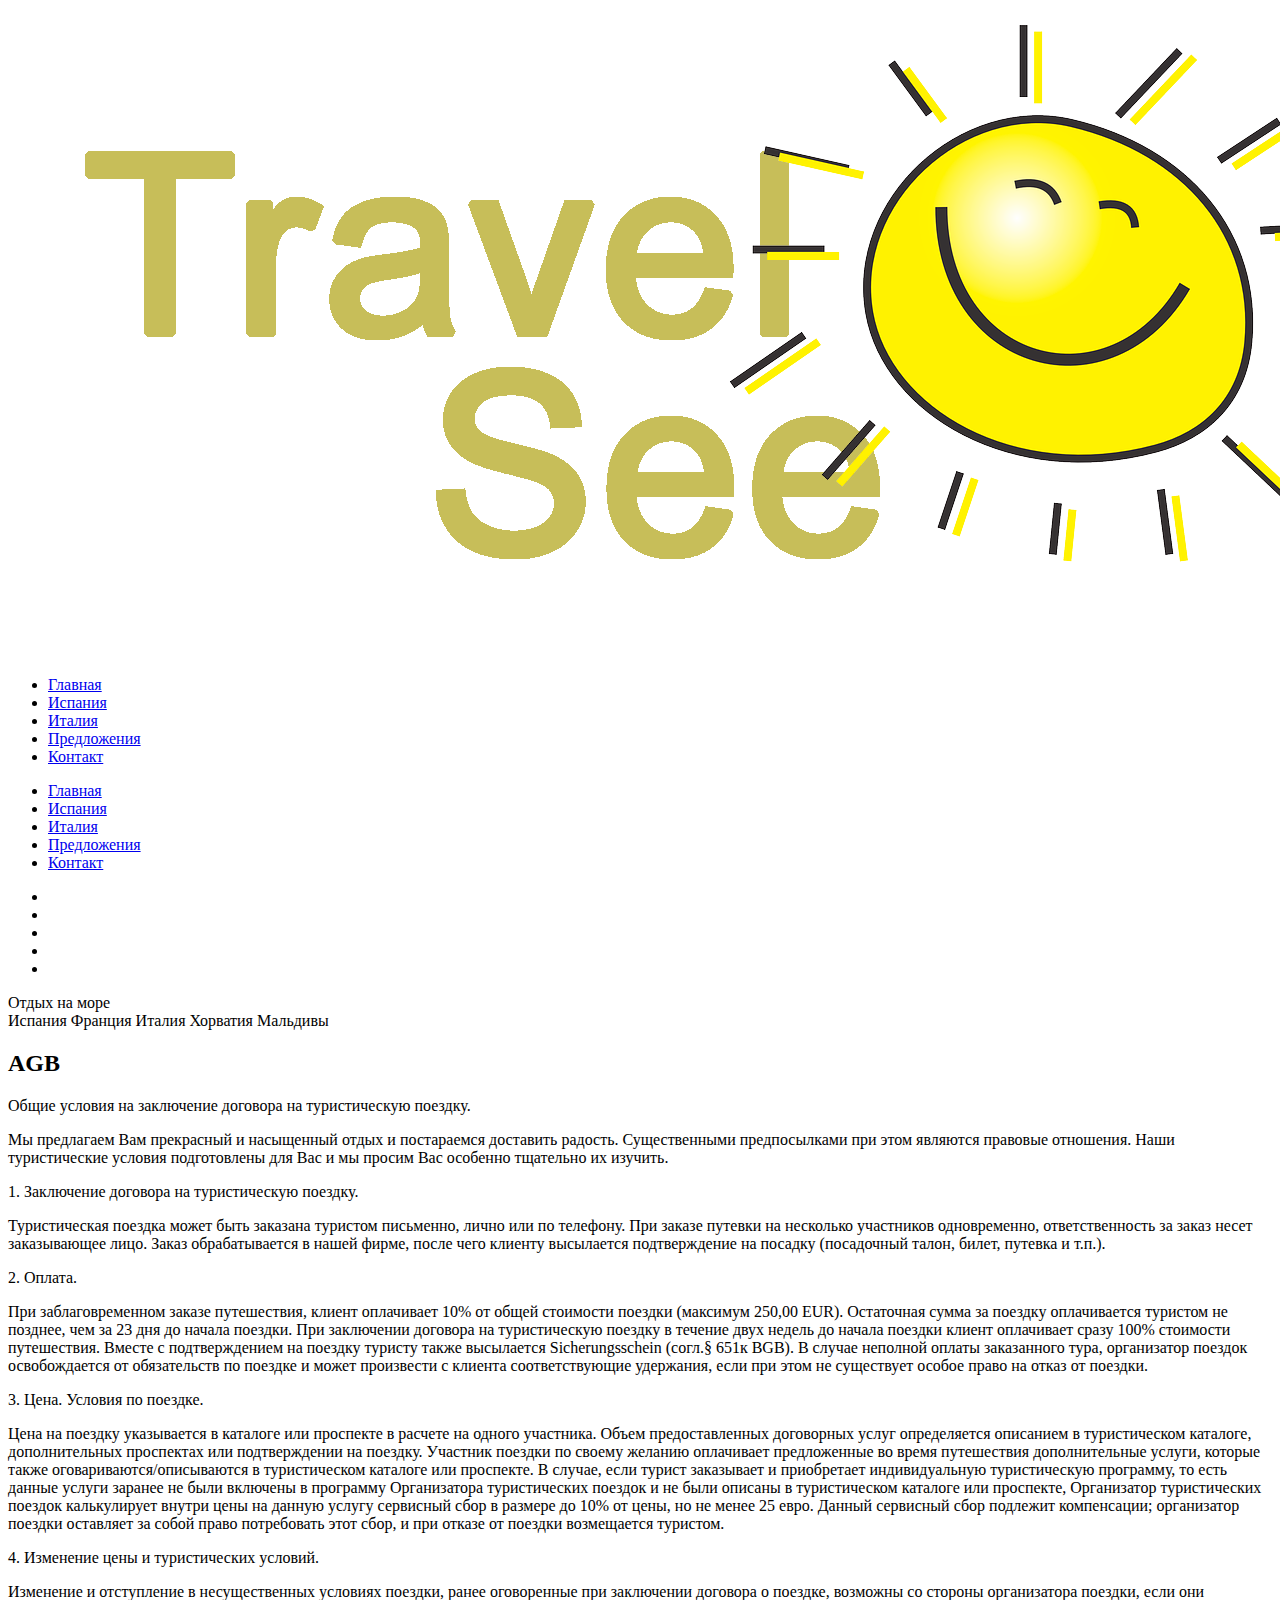
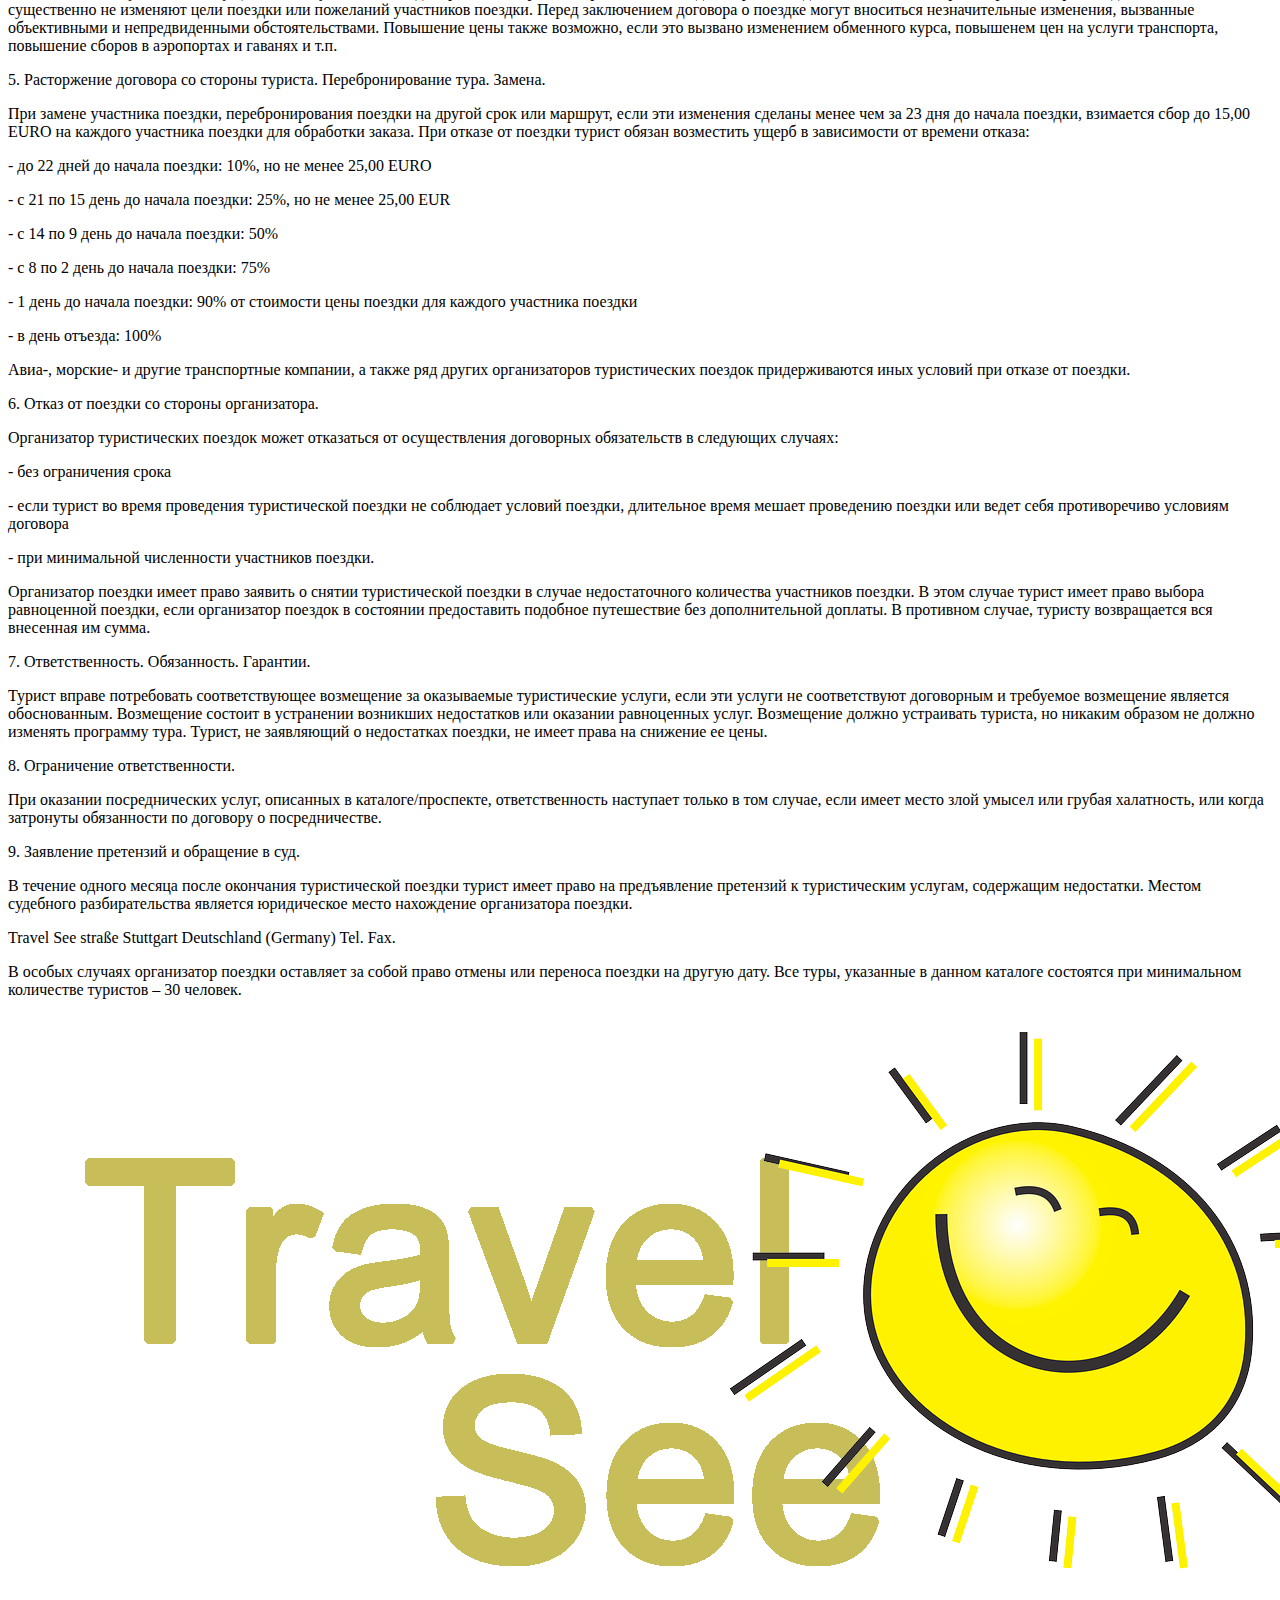
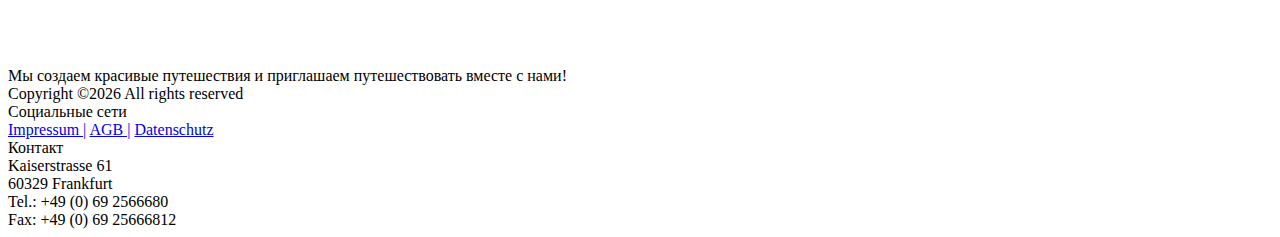
==== agb.html @ 0c782b55 "Add files via upload" ====
<!DOCTYPE html>
<html lang="ru">
<head>
<title>Travel See - Impressum</title>
<meta charset="utf-8">
<meta http-equiv="X-UA-Compatible" content="IE=edge">
<meta name="description" content="Русскоязычный туроператор Германии, услуги во Франкфурте, сборные туры по Европе">
<meta name="keywords" content="туроператор Германии, круизы, Travel See, экскурсионные туры, отдых на море, санатории, курорты, туры по Европе">
<meta name="viewport" content="width=device-width, initial-scale=1">
<link rel="icon" href="images/favicon.ico" type="image/x-icon">
<link rel="stylesheet" type="text/css" href="styles/bootstrap4/bootstrap.min.css">
<link href="plugins/font-awesome-4.7.0/css/font-awesome.min.css" rel="stylesheet" type="text/css">
<link rel="stylesheet" type="text/css" href="plugins/OwlCarousel2-2.2.1/owl.carousel.css">
<link rel="stylesheet" type="text/css" href="plugins/OwlCarousel2-2.2.1/owl.theme.default.css">
<link rel="stylesheet" type="text/css" href="plugins/OwlCarousel2-2.2.1/animate.css">
<link href="plugins/magnific-popup/magnific-popup.css" rel="stylesheet" type="text/css">
<link rel="stylesheet" type="text/css" href="styles/main_styles.css">
<link rel="stylesheet" type="text/css" href="styles/responsive.css">
<link rel="stylesheet" type="text/css" href="plugins/daterangepicker/daterangepicker.css">
</head>
<body>

<div class="super_container">
	
	<!-- Header -->
	<header class="header">
		<div class="container">
			<div class="row">
				<div class="col">
					<div class="header_container d-flex flex-row align-items-center justify-content-start">

						<!-- Logo -->
						<div class="logo_container">
							<div class="logo">
								<div class="logo_image"><img src="images/logo.png" alt=""></div>
							</div>
						</div>

						<!-- Main Navigation -->
						<nav class="main_nav ml-auto">
							<ul class="main_nav_list">
								<li class="main_nav_item"><a href="index.html">Главная</a></li>
								<li class="main_nav_item"><a href="index.html#spanien">Испания</a></li>
								<li class="main_nav_item"><a href="index.html#italien">Италия</a></li>
								<li class="main_nav_item"><a href="index.html#last">Предложения</a></li>
								<li class="main_nav_item"><a href="index.html#contaсt">Контакт</a></li>
							</ul>
						</nav>		

						<!-- Hamburger -->
						<div class="hamburger ml-auto"><i class="fa fa-bars" aria-hidden="true"></i></div>

					</div>
				</div>
			</div>
		</div>
	</header>

	<!-- Menu -->

	<div class="menu_container menu_mm">

		<!-- Menu Close Button -->
		<div class="menu_close_container">
			<div class="menu_close"></div>
		</div>

		<!-- Menu Items -->
		<div class="menu_inner menu_mm">
			<div class="menu menu_mm">
				<ul class="menu_list menu_mm">
					<li class="menu_item menu_mm"><a href="index.html">Главная</a></li>
					<li class="menu_item menu_mm"><a href="index.html#spanien">Испания</a></li>
					<li class="menu_item menu_mm"><a href="index.html#italien">Италия</a></li>
					<li class="menu_item menu_mm"><a href="index.html#last">Предложения</a></li>
					<li class="menu_item menu_mm"><a href="index.html#contaсt">Контакт</a></li>
				</ul>

				<!-- Menu Social -->
				
				<div class="menu_social_container menu_mm">
					<ul class="menu_social menu_mm">
						<li class="menu_social_item menu_mm"><a href="#"><i class="fa fa-pinterest" aria-hidden="true"></i></a></li>
						<li class="menu_social_item menu_mm"><a href="#"><i class="fa fa-linkedin" aria-hidden="true"></i></a></li>
						<li class="menu_social_item menu_mm"><a href="#"><i class="fa fa-instagram" aria-hidden="true"></i></a></li>
						<li class="menu_social_item menu_mm"><a href="#"><i class="fa fa-facebook" aria-hidden="true"></i></a></li>
						<li class="menu_social_item menu_mm"><a href="#"><i class="fa fa-twitter" aria-hidden="true"></i></a></li>
					</ul>
				</div>
			</div>
		</div>
	</div>
	
	<!-- Home -->

	<div class="home">
		<div class="home_background" style="background-image:url(images/see_head4.jpg)"></div>
		<div class="home_content">
			<div class="home_content_inner">
				<div class="home_text_large">Отдых на море</div>
				<div class="home_text_small">Испания Франция Италия Хорватия Мальдивы</div>
			</div>
		</div>
	</div>

	
	<!-- Services -->

	<div class="services">
		<div class="container">
			<div class="row">
				<div class="col">
					<div class="section_title text-center">
						<h2>AGB</h2>
					</div>
				</div>
			</div>
			<div class="agb">
			 <div type="text" class="agb_1">Общие условия на заключение договора на туристическую поездку.</div>
		      <p>Мы предлагаем Вам прекрасный и насыщенный отдых и постараемся доставить радость. Существенными предпосылками при этом являются правовые отношения. 
			  Наши туристические условия подготовлены для Вас и мы просим Вас особенно тщательно их изучить.</p>
			  <div type="text" class="agb_2">1. Заключение договора на туристическую поездку.</div>
              <p>Туристическая поездка может быть заказана туристом письменно, лично или по телефону. 
			  При заказе путевки на несколько участников одновременно, ответственность за заказ несет заказывающее лицо. 
			  Заказ обрабатывается в нашей фирме, после чего клиенту высылается подтверждение на посадку (посадочный талон, билет, путевка и т.п.).</p>
			  <div type="text" class="agb_2">2. Оплата.</div>
              <p>При заблаговременном заказе путешествия, клиент оплачивает 10% от общей стоимости поездки (максимум 250,00 EUR).
			  Остаточная сумма за поездку оплачивается туристом не позднее, чем за 23 дня до начала поездки. 
			  При заключении договора на туристическую поездку в течение двух недель до начала поездки клиент оплачивает сразу 100% стоимости путешествия. 
			  Вместе с подтверждением на поездку туристу также высылается Sicherungsschein (согл.§ 651к BGB). В случае неполной оплаты заказанного тура, 
			  организатор поездок освобождается от обязательств по поездке и может произвести с клиента соответствующие удержания, если при этом не существует особое 
			  право на отказ от поездки.</p>
			  <div type="text" class="agb_2">3. Цена. Условия по поездке.</div>
              <p>Цена на поездку указывается в каталоге или проспекте в расчете на одного участника. 
			  Объем предоставленных договорных услуг определяется описанием в туристическом каталоге, дополнительных проспектах или подтверждении на поездку. 
			  Участник поездки по своему желанию оплачивает предложенные во время путешествия дополнительные услуги, которые также оговариваются/описываются в 
			  туристическом каталоге или проспекте. В случае, если турист заказывает и приобретает индивидуальную туристическую программу, то есть данные услуги 
			  заранее не были включены в программу Организатора туристических поездок и не были описаны в туристическом каталоге или проспекте, 
			  Организатор туристических поездок калькулирует внутри цены на данную услугу сервисный сбор в размере до 10% от цены, но не менее 25 евро. 
			  Данный сервисный сбор подлежит компенсации; организатор поездки оставляет за собой право потребовать этот сбор, и при отказе от поездки возмещается туристом.</p>
			  <div type="text" class="agb_2">4. Изменение цены и туристических условий.</div>
              <p>Изменение и отступление в несущественных условиях поездки, ранее оговоренные при заключении договора о поездке, возможны со стороны организатора поездки, 
			  если они существенно не изменяют цели поездки или пожеланий участников поездки. Перед заключением договора о поездке могут вноситься незначительные изменения, 
			  вызванные объективными и непредвиденными обстоятельствами. Повышение цены также возможно, если это вызвано изменением обменного курса, повышенем цен на услуги 
			  транспорта, повышение сборов в аэропортах и гаванях и т.п.</p>
			  <div type="text" class="agb_2">5. Расторжение договора со стороны туриста. Перебронирование тура. Замена.</div>
              <p>При замене участника поездки, перебронирования поездки на другой срок или маршрут, если эти изменения сделаны менее чем за 23 дня до начала поездки,
			  взимается сбор до 15,00 EURO на каждого участника поездки для обработки заказа. При отказе от поездки турист обязан возместить ущерб в зависимости от времени отказа:</p>
              <p>- до 22 дней до начала поездки: 10%, но не менее 25,00 EURO</p>
              <p>- с 21 по 15 день до начала поездки: 25%, но не менее 25,00 EUR</p>
              <p>- с 14 по 9 день до начала поездки: 50%</p>
              <p>- с 8 по 2 день до начала поездки: 75%</p>
              <p>- 1 день до начала поездки: 90% от стоимости цены поездки для каждого участника поездки</p>
              <p>- в день отъезда: 100%</p>
              <p>Авиа-, морские- и другие транспортные компании, а также ряд других организаторов туристических поездок придерживаются иных условий при отказе от поездки.</p>
			  <div type="text" class="agb_2">6. Отказ от поездки со стороны организатора.</div>
              <p>Организатор туристических поездок может отказаться от осуществления договорных обязательств в следующих случаях:</p>
              <p>- без ограничения срока
              <p>- если турист во время проведения туристической поездки не соблюдает условий поездки, длительное время мешает проведению поездки или ведет себя противоречиво 
			  условиям договора</p>
              <p>- при минимальной численности участников поездки.</p>
              <p>Организатор поездки имеет право заявить о снятии туристической поездки в случае недостаточного количества участников поездки. В этом случае турист имеет право выбора 
              равноценной поездки, если организатор поездок в состоянии предоставить подобное путешествие без дополнительной доплаты. В противном случае, туристу возвращается вся 
              внесенная им сумма.</p>
			  <div type="text" class="agb_2">7. Ответственность. Обязанность. Гарантии.</div>
              <p>Турист вправе потребовать соответствующее возмещение за оказываемые туристические услуги, если эти услуги не соответствуют договорным и требуемое возмещение
			  является обоснованным. Возмещение состоит в устранении возникших недостатков или оказании равноценных услуг. Возмещение должно устраивать туриста, но никаким 
			  образом не должно изменять программу тура. Турист, не заявляющий о недостатках поездки, не имеет права на снижение ее цены.</p>
			  <div type="text" class="agb_2">8. Ограничение ответственности.</div>
              <p>При оказании посреднических услуг, описанных в каталоге/проспекте, ответственность наступает только в том случае, если имеет место злой умысел или грубая 
			  халатность, или когда затронуты обязанности по договору о посредничестве.</p>
			  <div type="text" class="agb_2">9. Заявление претензий и обращение в суд.</div>
              <p>В течение одного месяца после окончания туристической поездки турист имеет право на предъявление претензий к туристическим услугам, содержащим недостатки. 
			  Местом судебного разбирательства является юридическое место нахождение организатора поездки.</p>
              <p>Travel See
              straße 
              Stuttgart
              Deutschland (Germany)
              Tel. 
              Fax. </p>
              <p>В особых случаях организатор поездки оставляет за собой право отмены или переноса поездки на другую дату. Все туры, указанные в 
			  данном каталоге состоятся при минимальном количестве туристов – 30 человек.</p>
           </div>
		</div>
	</div>
	
	<!-- Footer -->

	<footer class="footer">
		<div class="container">
			<div class="row">
				<!-- Footer Column -->
				<div class="col-lg-4 footer_col">
					<div class="footer_about">
						<div class="logo_container">
							<div class="logo">
								<div class="logo_image"><img src="images/logo.png" alt=""></div>
							</div>
						</div>
                        <div class="footer_about_text">Мы создаем красивые путешествия и приглашаем путешествовать вместе с нами!</div>
						<div class="copyright">Copyright &copy;<script>document.write(new Date().getFullYear());</script> All rights reserved</div>
					</div>
				</div>

				<!-- Footer Column -->
				<div class="col-lg-4 footer_col">
					<div class="footer_title">Социальные сети</div>
					<div class="social">					
						<div class="social vk">
                          <a href="https://vk.com/" target="_blank"><i class="fa fa-vk fa-2x"></i></a>
					    </div>
						<div class="social odnoklassniki">
                          <a href="https://ok.ru/" target="_blank"><i class="fa fa-odnoklassniki fa-2x"></i></a>   
                        </div>
						<div class="social facebook">
                          <a href="https://www.facebook.com//" target="_blank"><i class="fa fa-facebook fa-2x"></i></a>    
                        </div>
						
                        <div class="social youtube">
                          <a href="https://www.youtube.com/channel/UC4Go-p20fKa8_7gyLXc47hQ" target="_blank"><i class="fa fa-youtube fa-2x"></i></a>
                        </div>
                        <div class="social twitter">
                          <a href="https://twitter.com/" target="_blank"><i class="fa fa-twitter fa-2x"></i></a>
                        </div>
                        <div class="social google-pluse">
                           <a href="#" target="_blank"><i class="fa fa-google-plus fa-2x"></i></a>
                        </div>
					</div>
					<div class="links">
				  <a href="impressum.html" target="_blank">Impressum |</a>
				  <a href="agb.html" target="_blank">AGB |</a>
				  <a href="datenschutz.html" target="_blank">Datenschutz</a>
				    </div>
				</div>

				<!-- Footer Column -->
				<div class="col-lg-4 footer_col">
					<div class="tags footer_tags" id="contaсt">
						<div class="footer_title">Контакт</div>
						<div class="footer_about_text">Kaiserstrasse 61</div>
                        <div class="footer_about_text">60329 Frankfurt</div>
                        <div class="footer_about_text">Tel.: +49 (0) 69 2566680</div>
                        <div class="footer_about_text">Fax: +49 (0) 69 25666812</div>					
					</div>
				</div>

			</div>
		</div>
	</footer>
</div>

<script src="js/jquery-3.2.1.min.js"></script>
<script src="styles/bootstrap4/popper.js"></script>
<script src="styles/bootstrap4/bootstrap.min.js"></script>
<script src="plugins/OwlCarousel2-2.2.1/owl.carousel.js"></script>
<script src="plugins/easing/easing.js"></script>
<script src="plugins/parallax-js-master/parallax.min.js"></script>
<script src="plugins/magnific-popup/jquery.magnific-popup.min.js"></script>
<script src="js/custom.js"></script>
<script src="js/form.js"></script>
<script src="plugins/daterangepicker/moment.min.js"></script>
<script src="plugins/daterangepicker/daterangepicker.js"></script>
</body>
</html>
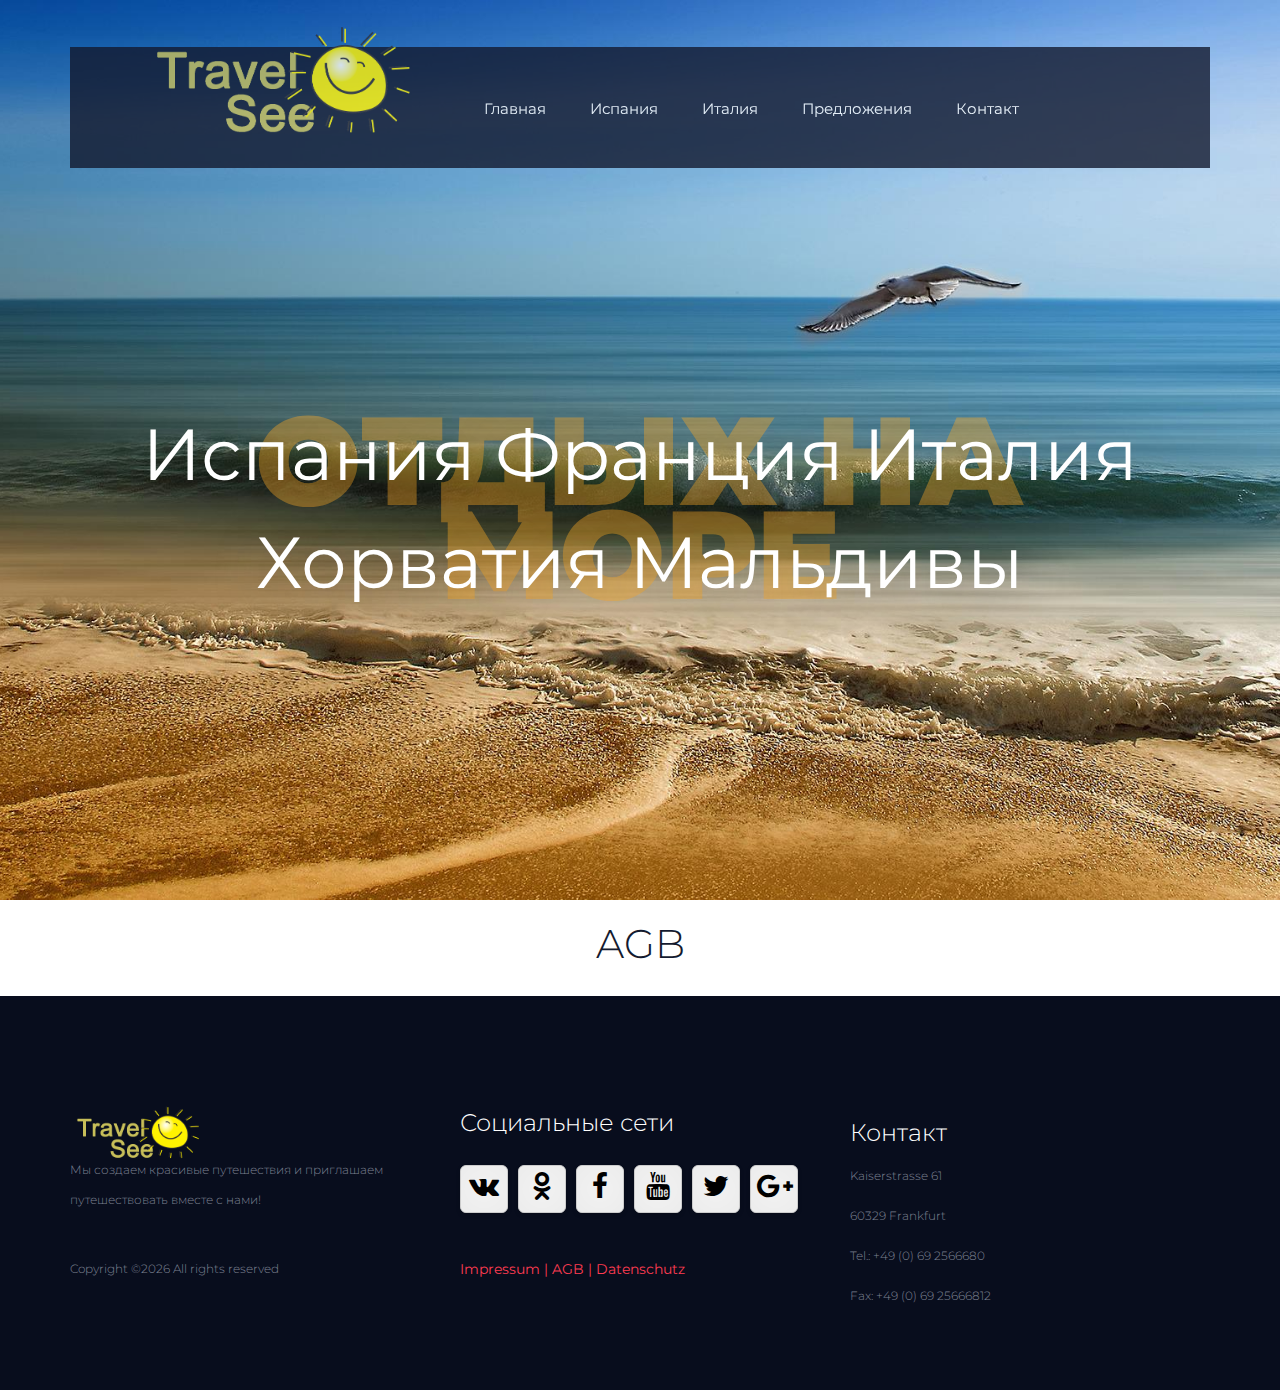
==== commit e4dbf817: "Add files via upload" ====
--- a/agb.html
+++ b/agb.html
@@ -116,70 +116,7 @@
 				</div>
 			</div>
 			<div class="agb">
-			 <div type="text" class="agb_1">Общие условия на заключение договора на туристическую поездку.</div>
-		      <p>Мы предлагаем Вам прекрасный и насыщенный отдых и постараемся доставить радость. Существенными предпосылками при этом являются правовые отношения. 
-			  Наши туристические условия подготовлены для Вас и мы просим Вас особенно тщательно их изучить.</p>
-			  <div type="text" class="agb_2">1. Заключение договора на туристическую поездку.</div>
-              <p>Туристическая поездка может быть заказана туристом письменно, лично или по телефону. 
-			  При заказе путевки на несколько участников одновременно, ответственность за заказ несет заказывающее лицо. 
-			  Заказ обрабатывается в нашей фирме, после чего клиенту высылается подтверждение на посадку (посадочный талон, билет, путевка и т.п.).</p>
-			  <div type="text" class="agb_2">2. Оплата.</div>
-              <p>При заблаговременном заказе путешествия, клиент оплачивает 10% от общей стоимости поездки (максимум 250,00 EUR).
-			  Остаточная сумма за поездку оплачивается туристом не позднее, чем за 23 дня до начала поездки. 
-			  При заключении договора на туристическую поездку в течение двух недель до начала поездки клиент оплачивает сразу 100% стоимости путешествия. 
-			  Вместе с подтверждением на поездку туристу также высылается Sicherungsschein (согл.§ 651к BGB). В случае неполной оплаты заказанного тура, 
-			  организатор поездок освобождается от обязательств по поездке и может произвести с клиента соответствующие удержания, если при этом не существует особое 
-			  право на отказ от поездки.</p>
-			  <div type="text" class="agb_2">3. Цена. Условия по поездке.</div>
-              <p>Цена на поездку указывается в каталоге или проспекте в расчете на одного участника. 
-			  Объем предоставленных договорных услуг определяется описанием в туристическом каталоге, дополнительных проспектах или подтверждении на поездку. 
-			  Участник поездки по своему желанию оплачивает предложенные во время путешествия дополнительные услуги, которые также оговариваются/описываются в 
-			  туристическом каталоге или проспекте. В случае, если турист заказывает и приобретает индивидуальную туристическую программу, то есть данные услуги 
-			  заранее не были включены в программу Организатора туристических поездок и не были описаны в туристическом каталоге или проспекте, 
-			  Организатор туристических поездок калькулирует внутри цены на данную услугу сервисный сбор в размере до 10% от цены, но не менее 25 евро. 
-			  Данный сервисный сбор подлежит компенсации; организатор поездки оставляет за собой право потребовать этот сбор, и при отказе от поездки возмещается туристом.</p>
-			  <div type="text" class="agb_2">4. Изменение цены и туристических условий.</div>
-              <p>Изменение и отступление в несущественных условиях поездки, ранее оговоренные при заключении договора о поездке, возможны со стороны организатора поездки, 
-			  если они существенно не изменяют цели поездки или пожеланий участников поездки. Перед заключением договора о поездке могут вноситься незначительные изменения, 
-			  вызванные объективными и непредвиденными обстоятельствами. Повышение цены также возможно, если это вызвано изменением обменного курса, повышенем цен на услуги 
-			  транспорта, повышение сборов в аэропортах и гаванях и т.п.</p>
-			  <div type="text" class="agb_2">5. Расторжение договора со стороны туриста. Перебронирование тура. Замена.</div>
-              <p>При замене участника поездки, перебронирования поездки на другой срок или маршрут, если эти изменения сделаны менее чем за 23 дня до начала поездки,
-			  взимается сбор до 15,00 EURO на каждого участника поездки для обработки заказа. При отказе от поездки турист обязан возместить ущерб в зависимости от времени отказа:</p>
-              <p>- до 22 дней до начала поездки: 10%, но не менее 25,00 EURO</p>
-              <p>- с 21 по 15 день до начала поездки: 25%, но не менее 25,00 EUR</p>
-              <p>- с 14 по 9 день до начала поездки: 50%</p>
-              <p>- с 8 по 2 день до начала поездки: 75%</p>
-              <p>- 1 день до начала поездки: 90% от стоимости цены поездки для каждого участника поездки</p>
-              <p>- в день отъезда: 100%</p>
-              <p>Авиа-, морские- и другие транспортные компании, а также ряд других организаторов туристических поездок придерживаются иных условий при отказе от поездки.</p>
-			  <div type="text" class="agb_2">6. Отказ от поездки со стороны организатора.</div>
-              <p>Организатор туристических поездок может отказаться от осуществления договорных обязательств в следующих случаях:</p>
-              <p>- без ограничения срока
-              <p>- если турист во время проведения туристической поездки не соблюдает условий поездки, длительное время мешает проведению поездки или ведет себя противоречиво 
-			  условиям договора</p>
-              <p>- при минимальной численности участников поездки.</p>
-              <p>Организатор поездки имеет право заявить о снятии туристической поездки в случае недостаточного количества участников поездки. В этом случае турист имеет право выбора 
-              равноценной поездки, если организатор поездок в состоянии предоставить подобное путешествие без дополнительной доплаты. В противном случае, туристу возвращается вся 
-              внесенная им сумма.</p>
-			  <div type="text" class="agb_2">7. Ответственность. Обязанность. Гарантии.</div>
-              <p>Турист вправе потребовать соответствующее возмещение за оказываемые туристические услуги, если эти услуги не соответствуют договорным и требуемое возмещение
-			  является обоснованным. Возмещение состоит в устранении возникших недостатков или оказании равноценных услуг. Возмещение должно устраивать туриста, но никаким 
-			  образом не должно изменять программу тура. Турист, не заявляющий о недостатках поездки, не имеет права на снижение ее цены.</p>
-			  <div type="text" class="agb_2">8. Ограничение ответственности.</div>
-              <p>При оказании посреднических услуг, описанных в каталоге/проспекте, ответственность наступает только в том случае, если имеет место злой умысел или грубая 
-			  халатность, или когда затронуты обязанности по договору о посредничестве.</p>
-			  <div type="text" class="agb_2">9. Заявление претензий и обращение в суд.</div>
-              <p>В течение одного месяца после окончания туристической поездки турист имеет право на предъявление претензий к туристическим услугам, содержащим недостатки. 
-			  Местом судебного разбирательства является юридическое место нахождение организатора поездки.</p>
-              <p>Travel See
-              straße 
-              Stuttgart
-              Deutschland (Germany)
-              Tel. 
-              Fax. </p>
-              <p>В особых случаях организатор поездки оставляет за собой право отмены или переноса поездки на другую дату. Все туры, указанные в 
-			  данном каталоге состоятся при минимальном количестве туристов – 30 человек.</p>
+			 
            </div>
 		</div>
 	</div>
--- a/styles/main_styles.css
+++ b/styles/main_styles.css
@@ -0,0 +1,2239 @@
+@charset "utf-8";
+/* CSS Document */
+
+/******************************
+
+[Table of Contents]
+
+1. Fonts
+2. Body and some general stuff
+3. Home
+4. Header
+	4.1 Logo
+	4.2 Navigation
+	4.3 Search
+	4.4 Hamburger
+5. Menu
+	5.1 Menu Social
+	5.2 Menu copyright
+6. Find
+7. Top Destinations
+8. Last Minute Offer
+9. Video
+10. Popular
+11. Special Offers
+12. Newsletter
+13. Footer
+14. Social netz
+
+
+******************************/
+
+/***********
+1. Fonts
+***********/
+
+@import url('https://fonts.googleapis.com/css?family=Montserrat:100,300,400,500,600,700,800,900');
+
+/*********************************
+2. Body and some general stuff
+*********************************/
+
+*
+{
+	margin: 0;
+	padding: 0;
+	-webkit-font-smoothing: antialiased;
+	-webkit-text-shadow: rgba(0,0,0,.01) 0 0 1px;
+	text-shadow: rgba(0,0,0,.01) 0 0 1px;
+}
+body
+{
+	font-family: 'Montserrat', sans-serif;
+	font-size: 14px;
+	font-weight: 400;
+	background: #FFFFFF;
+	color: #131a2f;
+}
+div
+{
+	display: block;
+	position: relative;
+	-webkit-box-sizing: border-box;
+    -moz-box-sizing: border-box;
+    box-sizing: border-box;
+}
+ul
+{
+	list-style: none;
+	margin-bottom: 0px;
+}
+p
+{
+	font-family: 'Montserrat', sans-serif;
+	font-size: 14px;
+	line-height: 2.14;
+	font-weight: 400;
+	color: #131a2f;
+	-webkit-font-smoothing: antialiased;
+	-webkit-text-shadow: rgba(0,0,0,.01) 0 0 1px;
+	text-shadow: rgba(0,0,0,.01) 0 0 1px;
+}
+p a
+{
+	display: inline;
+	position: relative;
+	color: inherit;
+	border-bottom: solid 1px #ffa07f;
+	-webkit-transition: all 200ms ease;
+	-moz-transition: all 200ms ease;
+	-ms-transition: all 200ms ease;
+	-o-transition: all 200ms ease;
+	transition: all 200ms ease;
+}
+a, a:hover, a:visited, a:active, a:link
+{
+	text-decoration: none;
+	-webkit-font-smoothing: antialiased;
+	-webkit-text-shadow: rgba(0,0,0,.01) 0 0 1px;
+	text-shadow: rgba(0,0,0,.01) 0 0 1px;
+}
+p a:active
+{
+	position: relative;
+	color: #FF6347;
+}
+p a:hover
+{
+	color: #FFFFFF;
+	background: #ffa07f;
+}
+p a:hover::after
+{
+	opacity: 0.2;
+}
+::selection
+{
+	background: rgba(254, 60, 82, 0.8);
+	color: #FFFFFF;
+}
+p::selection
+{
+	
+}
+h1{font-size: 48px;}
+h2{font-size: 40px;}
+h3{font-size: 24px;}
+h4{font-size: 18px;}
+h5{font-size: 14px;}
+h1, h2, h3, h4, h5, h6
+{
+	font-family: 'Montserrat', sans-serif;
+	-webkit-font-smoothing: antialiased;
+	-webkit-text-shadow: rgba(0,0,0,.01) 0 0 1px;
+	text-shadow: rgba(0,0,0,.01) 0 0 1px;
+}
+h1::selection, 
+h2::selection, 
+h3::selection, 
+h4::selection, 
+h5::selection, 
+h6::selection
+{
+	
+}
+.form-control
+{
+	color: #db5246;
+}
+section
+{
+	display: block;
+	position: relative;
+	box-sizing: border-box;
+}
+.clear
+{
+	clear: both;
+}
+.clearfix::before, .clearfix::after
+{
+	content: "";
+	display: table;
+}
+.clearfix::after
+{
+	clear: both;
+}
+.clearfix
+{
+	zoom: 1;
+}
+.float_left
+{
+	float: left;
+}
+.float_right
+{
+	float: right;
+}
+.trans_200
+{
+	-webkit-transition: all 200ms ease;
+	-moz-transition: all 200ms ease;
+	-ms-transition: all 200ms ease;
+	-o-transition: all 200ms ease;
+	transition: all 200ms ease;
+}
+.trans_300
+{
+	-webkit-transition: all 300ms ease;
+	-moz-transition: all 300ms ease;
+	-ms-transition: all 300ms ease;
+	-o-transition: all 300ms ease;
+	transition: all 300ms ease;
+}
+.trans_400
+{
+	-webkit-transition: all 400ms ease;
+	-moz-transition: all 400ms ease;
+	-ms-transition: all 400ms ease;
+	-o-transition: all 400ms ease;
+	transition: all 400ms ease;
+}
+.trans_500
+{
+	-webkit-transition: all 500ms ease;
+	-moz-transition: all 500ms ease;
+	-ms-transition: all 500ms ease;
+	-o-transition: all 500ms ease;
+	transition: all 500ms ease;
+}
+.fill_height
+{
+	height: 100%;
+}
+.super_container
+{
+	width: 100%;
+	overflow: hidden;
+}
+.nopadding
+{
+	padding: 0px !important;
+}
+.parallax-window
+{
+    min-height: 400px;
+    background: transparent;
+}
+
+/*********************************
+3. Home
+*********************************/
+
+.home
+{
+	width: 100%;
+	height: 100vh;
+}
+.home_background
+{
+	position: absolute;
+	top: 0;
+	left: 0;
+	width: 100%;
+	height: 100%;
+	background-repeat: no-repeat;
+	background-size: cover;
+	background-position: center center;
+}
+.home_content
+{
+	position: absolute;
+	top: 46%;
+	left: 50%;
+	-webkit-transform: translateX(-50%);
+	-moz-transform: translateX(-50%);
+	-ms-transform: translateX(-50%);
+	-o-transform: translateX(-50%);
+	transform: translateX(-50%);
+	width: 80%;
+	text-align: center;
+}
+.home_text_large
+{
+	font-size: 125px;
+	font-weight: 900;
+	color: #fdaa27;
+	opacity: 0.4;
+	text-transform: uppercase;
+	line-height: 0.75;
+}
+.home_text_small
+{
+	position: absolute;
+	top: 50%;
+	left: 50%;
+	-webkit-transform: translate(-50%, -50%);
+	-moz-transform: translate(-50%, -50%);
+	-ms-transform: translate(-50%, -50%);
+	-o-transform: translate(-50%, -50%);
+	transform: translate(-50%, -50%);
+	width: 100%;
+	font-size: 72px;
+	font-weight: 400;
+	color: #FFFFFF;
+	text-shadow: 0px 11px 51px rgba(0,0,0,0.35);
+}
+
+/*********************************
+4. Header
+*********************************/
+
+.header
+{
+	display: block;
+	position: fixed;
+	top: 47px;
+	width: 100%;
+	z-index: 100;
+	-webkit-transition: all 400ms ease;
+	-moz-transition: all 400ms ease;
+	-ms-transition: all 400ms ease;
+	-o-transition: all 400ms ease;
+	transition: all 400ms ease;
+}
+.header.scrolled
+{
+	top: 15px;
+}
+.header_container
+{
+	width: 100%;
+	height: 121px;
+	background: #131a2f;
+	opacity: 0.8;
+	-webkit-transition: all 400ms ease;
+	-moz-transition: all 400ms ease;
+	-ms-transition: all 400ms ease;
+	-o-transition: all 400ms ease;
+	transition: all 400ms ease;
+}
+.header.scrolled .header_container
+{
+	height: 90px;
+}
+
+/*********************************
+4.1 Logo
+*********************************/
+
+.logo_container
+{
+	-webkit-transform: translateY(8px);
+	-moz-transform: translateY(8px);
+	-ms-transform: translateY(8px);
+	-o-transform: translateY(8px);
+	transform: translateY(8px);
+}
+.logo
+{
+	height: 100%;
+	padding-left: 72px;
+}
+.logo div
+{
+	color: #FFFFFF;
+	text-transform: uppercase;
+}
+.logo div:first-of-type
+{
+	font-size: 24px;
+	font-weight: 500;
+	line-height: 0.75;
+}
+.logo div:nth-child(2)
+{
+	font-size: 10px;
+	font-weight: 500;
+	color: #929292;
+	letter-spacing: 0.13em;
+	margin-top: 2px;
+	padding-left: 2px;
+}
+.logo_image
+{
+	position: absolute;
+	top: -92px;
+	left: px;
+	width: 274px;
+	height: 132px;
+	-webkit-transition: all 400ms ease;
+	-moz-transition: all 400ms ease;
+	-ms-transition: all 400ms ease;
+	-o-transition: all 400ms ease;
+	transition: all 400ms ease;
+}
+.header.scrolled .logo_image
+{
+	width: 132px;
+	top: -48px;
+	left: 36px;
+}
+.logo_image img
+{
+	max-width: 100%;
+}
+
+/*********************************
+4.2 Navigation
+*********************************/
+
+.main_nav
+{
+	/*height: 100%;*/
+	padding-right: 173px;
+}
+.main_nav_list
+{
+	height: 100%;
+}
+.main_nav_item
+{
+	display: inline-block;
+	position: relative;
+	/*padding-left: 22px;
+	padding-right: 22px;*/
+	margin-right: -4px;
+	padding-top: 2px;
+}
+.main_nav_item.active::after
+{
+	display: block;
+	position: absolute;
+	bottom: 1px;
+	left: 0;
+	width: 100%;
+	height: 3px;
+	background: #fe435b;
+	content: '';
+}
+.main_nav_item a
+{
+	display: block;
+	font-size: 15px;
+	font-weight: 400;
+	color: #FFFFFF;
+	line-height: 121px;
+	padding-left: 22px;
+	padding-right: 22px;
+	-webkit-transition: all 200ms ease;
+	-moz-transition: all 200ms ease;
+	-ms-transition: all 200ms ease;
+	-o-transition: all 200ms ease;
+	transition: all 200ms ease;
+}
+.header.scrolled .main_nav_item a
+{
+	line-height: 90px;
+}
+.main_nav_item.active a
+{
+	color: #fe435b;
+}
+.main_nav_item:hover a
+{
+	color: #fe435b;
+}
+
+/*********************************
+4.3 Search
+*********************************/
+
+.search
+{
+	position: absolute;
+	top: 0;
+	right: 0;
+	width: 121px;
+	height: 100%;
+	background: #fe435b;
+	cursor: pointer;
+	-webkit-transition: all 200ms ease;
+	-moz-transition: all 200ms ease;
+	-ms-transition: all 200ms ease;
+	-o-transition: all 200ms ease;
+	transition: all 200ms ease;
+}
+.search.active
+{
+	width: 300px;
+}
+.search:hover
+{
+	background: #eb334a;
+}
+.search_form
+{
+	display: block;
+	position: relative;
+	width: 100%;
+	height: 100%;
+}
+.search_input
+{
+	display: none;
+	position: absolute;
+	top: 50%;
+	-webkit-transform: translateY(-50%);
+	-moz-transform: translateY(-50%);
+	-ms-transform: translateY(-50%);
+	-o-transform: translateY(-50%);
+	transform: translateY(-50%);
+	left: 25px;
+	height: 36px;
+	background: transparent;
+	border: solid 2px rgba(255, 255, 255, 0.5);
+	color: #FFFFFF;
+	outline: none;
+	padding-left: 10px;
+	-webkit-animation: fadeEffect 1s;
+    animation: fadeEffect 1s;
+}
+@-webkit-keyframes fadeEffect {
+    from {opacity: 0;}
+    to {opacity: 1;}
+}
+@keyframes fadeEffect {
+    from {opacity: 0;}
+    to {opacity: 1;}
+}
+.search.active .search_input
+{
+	display: inline-block;
+}
+.search_button
+{
+	position: absolute;
+	top: 50%;
+	-webkit-transform: translateY(-50%);
+	-moz-transform: translateY(-50%);
+	-ms-transform: translateY(-50%);
+	-o-transform: translateY(-50%);
+	transform: translateY(-50%);
+	right: 49px;
+	width: 24px;
+	height: 26px;
+	background: transparent;
+	border: none;
+	outline: none;
+	cursor: pointer;
+	pointer-events: none;
+}
+.search_button img
+{
+	pointer-events: none;
+}
+.search_button:focus
+{
+	outline: none;
+}
+.search.active .search_button
+{
+	pointer-events: auto;
+}
+.search_input::-webkit-input-placeholder
+{
+	font-size: 12px !important;
+	font-weight: 400 !important;
+	font-style: italic;
+	color: rgba(255, 255, 255, 0.5) !important;
+}
+.search_input:-moz-placeholder
+{
+	font-size: 12px !important;
+	font-weight: 400 !important;
+	font-style: italic;
+	color: rgba(255, 255, 255, 0.5) !important;
+}
+.search_input::-moz-placeholder
+{
+	font-size: 12px !important;
+	font-weight: 400 !important;
+	font-style: italic;
+	color: rgba(255, 255, 255, 0.5) !important;
+} 
+.search_input:-ms-input-placeholder
+{ 
+	font-size: 12px !important;
+	font-weight: 400 !important;
+	font-style: italic;
+	color: rgba(255, 255, 255, 0.5) !important;
+}
+.search_input::input-placeholder
+{
+	font-size: 12px !important;
+	font-weight: 400 !important;
+	font-style: italic;
+	color: rgba(255, 255, 255, 0.5) !important;
+}
+
+/*********************************
+4.4 Hamburger
+*********************************/
+
+.hamburger
+{
+	display: none;
+	font-size: 24px;
+	padding: 10px;
+	color: #3a3a3a;
+	margin-right: 20px;
+	cursor: pointer;
+}
+.hamburger i
+{
+	color: #FFFFFF;
+	-webkit-transition: all 200ms ease;
+	-moz-transition: all 200ms ease;
+	-ms-transition: all 200ms ease;
+	-o-transition: all 200ms ease;
+	transition: all 200ms ease;
+}
+.hamburger:hover i
+{
+	color: #fe435b;
+}
+
+/*********************************
+5. Menu
+*********************************/
+
+.menu_container
+{
+	position: fixed;
+	top: 0;
+	right: -50vw;
+	width: 50vw;
+	height: 100vh;
+	background: #FFFFFF;
+	z-index: 1000;
+	-webkit-transition: all 0.6s ease;
+	-moz-transition: all 0.6s ease;
+	-ms-transition: all 0.6s ease;
+	-o-transition: all 0.6s ease;
+	transition: all 0.6s ease;
+	visibility: hidden;
+	opacity: 0;
+}
+.menu_container.active
+{
+	visibility: visible;
+	opacity: 1;
+	right: 0;
+}
+.menu
+{
+	position: absolute;
+	width: 100%;
+	top:150px;
+	left: 0;
+	padding-left: 15%;
+	padding-right: 79px;
+}
+.menu_list
+{
+	-webkit-transform: translateY(3.5rem);
+	-moz-transform: translateY(3.5rem);
+	-ms-transform: translateY(3.5rem);
+	-o-transform: translateY(3.5rem);
+	transform: translateY(3.5rem);
+	-webkit-transition: all 200ms ease;
+	-moz-transition: all 200ms ease;
+	-ms-transition: all 200ms ease;
+	-o-transition: all 200ms ease;
+	transition: all 1000ms 600ms ease;
+	opacity: 0;
+	margin-top: 30px;
+}
+.menu_container.active .menu_list
+{
+	-webkit-transform: translateY(0px);
+	-moz-transform: translateY(0px);
+	-ms-transform: translateY(0px);
+	-o-transform: translateY(0px);
+	transform: translateY(0px);
+	opacity: 1;
+}
+.menu_item
+{
+	margin-bottom: 9px;
+}
+.menu_item a
+{
+	font-family: 'Open Sans', sans-serif;
+	font-size: 36px;
+	font-weight: 700;
+	color: #3a3a3a;
+	-webkit-transition: all 200ms ease;
+	-moz-transition: all 200ms ease;
+	-ms-transition: all 200ms ease;
+	-o-transition: all 200ms ease;
+	transition: all 200ms ease;
+}
+.menu_item a:hover
+{
+	color: #fe435b;
+}
+.menu_close_container
+{
+	position: absolute;
+	top: 86px;
+	right: 79px;
+	width: 21px;
+	height: 21px;
+	cursor: pointer;
+	-webkit-transform: rotate(45deg);
+	-moz-transform: rotate(45deg);
+	-ms-transform: rotate(45deg);
+	-o-transform: rotate(45deg);
+	transform: rotate(45deg);
+}
+.menu_close
+{
+	top: 9px;
+	width: 21px;
+	height: 3px;
+	background: #3a3a3a;
+	-webkit-transition: all 200ms ease;
+	-moz-transition: all 200ms ease;
+	-ms-transition: all 200ms ease;
+	-o-transition: all 200ms ease;
+	transition: all 200ms ease;
+}
+.menu_close::after
+{
+	display: block;
+	position: absolute;
+	top: -9px;
+	left: 9px;
+	content: '';
+	width: 3px;
+	height: 21px;
+	background: #3a3a3a;
+	-webkit-transition: all 200ms ease;
+	-moz-transition: all 200ms ease;
+	-ms-transition: all 200ms ease;
+	-o-transition: all 200ms ease;
+	transition: all 200ms ease;
+}
+.menu_close_container:hover .menu_close,
+.menu_close_container:hover .menu_close::after
+{
+	background: #fe435b;
+}
+.menu_search_form
+{
+	position: relative;
+}
+.menu_search_input
+{
+	width: 100%;
+	height: 50px;
+	border: solid 2px rgba(19,26,47,0.5);
+	outline: none;
+	padding-left: 15px;
+}
+.menu_search_submit
+{
+	position: absolute;
+	top: 50%;
+	-webkit-transform: translateY(-50%);
+	-moz-transform: translateY(-50%);
+	-ms-transform: translateY(-50%);
+	-o-transform: translateY(-50%);
+	transform: translateY(-50%);
+	width: 50px;
+	height: 50px;
+	right: 0px;
+	border: none;
+	outline: none;
+	background: transparent;
+	cursor: pointer;
+}
+.menu_search_submit img
+{
+	max-width: 100%;
+}
+
+/*********************************
+5.1 Menu Social
+*********************************/
+
+.menu_social_container
+{
+	margin-top: 100px;
+	-webkit-transform: translateY(3.5rem);
+	-moz-transform: translateY(3.5rem);
+	-ms-transform: translateY(3.5rem);
+	-o-transform: translateY(3.5rem);
+	transform: translateY(3.5rem);
+	-webkit-transition: all 1000ms 1000ms ease;
+	-moz-transition: all 1000ms 1000ms ease;
+	-ms-transition: all 1000ms 1000ms ease;
+	-o-transition: all 1000ms 1000ms ease;
+	transition: all 1000ms 1000ms ease;
+	opacity: 0;
+	padding-left: 4px;
+}
+.menu_social_item
+{
+	display: inline-block;
+	margin-right: 30px;
+}
+.menu_social_item a i
+{
+	color: #3a3a3a;
+}
+.menu_social_item a i:hover
+{
+	color: #fe435b;
+}
+.menu_container.active .menu_social_container
+{
+	-webkit-transform: translateY(0px);
+	-moz-transform: translateY(0px);
+	-ms-transform: translateY(0px);
+	-o-transform: translateY(0px);
+	transform: translateY(0px);
+	opacity: 1;
+}
+
+/*********************************
+5.2 Menu copyright
+*********************************/
+
+.menu_copyright
+{
+	margin-top: 60px;
+	-webkit-transform: translateY(3.5rem);
+	-moz-transform: translateY(3.5rem);
+	-ms-transform: translateY(3.5rem);
+	-o-transform: translateY(3.5rem);
+	transform: translateY(3.5rem);
+	-webkit-transition: all 1000ms 1200ms ease;
+	-moz-transition: all 1000ms 1200ms ease;
+	-ms-transition: all 1000ms 1200ms ease;
+	-o-transition: all 1000ms 1200ms ease;
+	transition: all 1000ms 1200ms ease;
+	opacity: 0;
+	padding-left: 3px;
+}
+.menu_container.active .menu_copyright
+{
+	-webkit-transform: translateY(0px);
+	-moz-transform: translateY(0px);
+	-ms-transform: translateY(0px);
+	-o-transform: translateY(0px);
+	transform: translateY(0px);
+	opacity: 1;
+}
+
+/*********************************
+6. Find
+*********************************/
+
+.find
+{
+	width: 100%;
+	padding-top: 63px;
+	padding-bottom: 70px;
+	z-index: 0;
+	background: transparent;
+}
+.find_background
+{
+	position: absolute;
+	top: 0;
+	left: 0;
+	width: 100%;
+	height: 100%;
+}
+.find_form_container
+{
+	width: 100%;
+	margin-top: 36px;
+}
+.find_title
+{
+	width: 100%;
+	font-size: 30px;
+	font-weight: 300;
+	color: #FFFFFF;
+}
+.find_title_m
+{
+	width: 100%;
+	font-size: 18px;
+	font-weight: 300;
+	color: #FFFFFF;
+}
+.find_form
+{
+	width: 100%;
+	height: 100%;
+}
+.find_input
+{
+	width: 100%;
+	height: 56px;
+	border: none;
+	outline: none;
+	padding-left: 20px;
+	padding-right: 20px;
+	font-size: 13px;
+	font-weight: ;
+	line-height: 52px;
+	color: #FFFFFF;
+	border: solid 2px rgba(255,255,255,0.5);
+	background: transparent;
+}
+.find_item:first-child
+{
+	width: 22%;
+}
+.find_item:nth-child(2)
+{
+	width: 22%;
+}
+.find_item:nth-child(3)
+{
+	width: 22%;
+}
+.find_item:nth-child(4)
+{
+	width: 22%;
+}
+.find_item:nth-child(5)
+{
+	width: 22%;
+}
+.find_item:nth-child(6)
+{
+	width: 22%;
+}
+.find_item:nth-child(7)
+{
+	width: 12%;
+}
+.find_item:nth-child(8)
+{
+	width: 12%;
+}
+.find_item:nth-child(9)
+{
+	width: 22%;
+}
+.find_item:nth-child(10)
+{
+	width: 16%;
+}
+.find_item:nth-child(11)
+{
+	width: 16%;
+}
+.find_item:nth-child(12)
+{
+	width: 16%;
+}
+.find_item:nth-child(13)
+{
+	width: 22%;
+}
+.find_item:nth-child(14)
+{
+	width: 22%;
+}
+.find_item:nth-child(15)
+{
+	width: 22%;
+}
+
+.find_item div
+{
+	font-size: 14px;
+	font-weight: 400;
+	color: #FFFFFF;
+	margin-bottom: 5px;
+	margin-top: 15px;
+}
+.find_item option
+{	
+	font-weight: bold;
+}
+
+.quantity_inner * {
+    box-sizing: border-box;
+   
+}    
+.quantity_inner {
+    display: inline-flex;   
+    border: solid 2px rgba(255,255,255,0.5);
+} 
+.quantity_inner:hover
+{
+	border: solid 2px rgba(254, 67, 91, 0.5);
+}
+.quantity_inner:focus
+{
+	outline-color: rgba(254, 67, 91, 0.5);
+	border: solid 2px rgba(254, 67, 91, 0.5);
+}       
+.quantity_inner .bt_minus,
+.quantity_inner .bt_plus,
+.quantity_inner .quantity {
+    height: 50px;
+    width: 40px;
+    padding: 0;
+    border: 0;
+    margin: 0;
+    background: transparent;
+    cursor: pointer;
+    outline: 0;
+}
+.quantity_inner .quantity {
+    width: 50px;
+    text-align: center;
+    font-size: 15px;
+    font-weight: bold;
+    font-family: Italic;
+	color: #878787;
+}
+.quantity_inner .bt_minus svg,
+.quantity_inner .bt_plus svg {
+    stroke: #878787;
+    stroke-width: 2;
+    transition: 0.5s;
+    margin: 12px;
+	
+}    
+.quantity_inner .bt_minus:hover svg,
+.quantity_inner .bt_plus:hover svg {
+    stroke: #fe435b;
+}
+
+.dropdown_item_select
+{
+	-webkit-appearance:none;
+    -moz-appearance:none;
+    -ms-appearance:none;
+    -o-appearance:none;
+    appearance:none;
+	-webkit-box-shadow: 0px 0px 0px rgba(0, 0, 0, 0);
+	-webkit-user-select: none;
+	background-image: url(../images/down.png);
+	background-position: center right;
+	background-repeat: no-repeat;
+	margin: 0;
+	overflow: hidden;
+	text-overflow: ellipsis;
+	white-space: nowrap;
+	cursor: pointer;
+	font-size: 14px;
+	font-weight: 400;
+	font-style: italic;
+	color: #939393 !important;
+}
+.dropdown_item_select::-ms-expand
+{
+    display: none;
+}
+.find_input:hover
+{
+	border: solid 2px rgba(254, 67, 91, 0.5);
+}
+.find_input:focus
+{
+	outline-color: rgba(254, 67, 91, 0.5);
+	border: solid 2px rgba(254, 67, 91, 0.5);
+}
+#min_price { 
+  -moz-appearance: textfield;
+}
+#min_price::-webkit-inner-spin-button { 
+  display: none;
+}
+#max_price { 
+  -moz-appearance: textfield;
+}
+#max_price::-webkit-inner-spin-button { 
+  display: none;
+}
+
+.find_button
+{
+	width: 14.048%;
+	height: 56px;
+	font-size: 16px;
+	font-weight: 500;
+	color: #FFFFFF;
+	line-height: 52px;
+	padding-left: 46px;
+	padding-right: 46px;
+	background: #fe435b !important;
+	-webkit-transform: translateY(14px);
+	-moz-transform: translateY(14px);
+	-ms-transform: translateY(14px);
+	-o-transform: translateY(14px);
+	transform: translateY(14px);
+	border: none;
+	outline: none;
+	cursor: pointer;
+}
+.find_button:hover
+{
+	opacity: 0.8;
+}
+.find_input::-webkit-input-placeholder
+{
+	font-size: 14px !important;
+	font-weight: 400 !important;
+	font-style: italic;
+	color: #878787 !important;
+}
+.find_input:-moz-placeholder
+{
+	font-size: 14px !important;
+	font-weight: 400 !important;
+	font-style: italic;
+	color: #DBD7D2 !important;
+}
+.find_input::-moz-placeholder
+{
+	font-size: 14px !important;
+	font-weight: 400 !important;
+	font-style: italic;
+	color: #DBD7D2 !important;
+} 
+.find_input:-ms-input-placeholder
+{ 
+	font-size: 14px !important;
+	font-weight: 400 !important;
+	font-style: italic;
+	color: #DBD7D2 !important;
+}
+
+
+/*********************************
+7. Top Destinations
+*********************************/
+
+.top
+{
+	width: 100%;
+	background: #FFFFFF;
+	padding-bottom: 10px;
+}
+.section_title
+{
+	padding-top: 20px;
+	line-height: 1.1;
+}
+.section_title h2
+{
+	font-weight: 300;
+	color: #131a2f;
+}
+.section_title div
+{
+	font-size: 16px;
+	font-weight: 400;
+	color: #7d8293;
+	text-transform: uppercase;
+	margin-top: 10px;
+}
+.top_content
+{
+	margin-top: 14px;
+	margin-bottom: 34px;
+}
+.top_item
+{
+	width: 100%;
+}
+.top_item a
+{
+	display: block;
+}
+.top_item_image img
+{
+	max-width: 100%;
+	filter: brightness(70%)
+}
+.top_item_content
+{
+	position: absolute;
+	left: 33px;
+	bottom: 29px;
+}
+.top_item_price
+{
+	font-size: 14px;
+	font-weight: 500;
+	color: #FFFFFF;
+}
+.top_item_text
+{
+	font-size: 20px;
+	font-weight: 400;
+	color: #FFFFFF;
+	margin-top: 2px;
+}
+
+/*********************************
+8. Last Minute Offer
+*********************************/
+
+.last
+{
+	width: 100%;
+	padding-top: 47px;
+	padding-bottom: 64px;
+}
+.last_background
+{
+	position: absolute;
+	top: 10px;
+	left: 0;
+	width: 100%;
+	height: 100%;
+}
+.last_item
+{
+	padding-right: 41px;
+}
+.last_col:last-child .last_item
+{
+	padding-left: 41px;
+	padding-right: 0px;
+}
+.last_item_content
+{
+	background: rgba(254, 64, 91, 0.79);
+	padding-top: 53px;
+	padding-bottom: 35px;
+	color: #FFFFFF;
+	text-align: center;
+	padding-left: 90px;
+	padding-right: 80px;
+}
+.last_subtitle
+{
+	font-size: 16px;
+	font-weight: 500;
+	text-transform: uppercase;
+	text-align: left;
+}
+.last_percent
+{
+	font-size: 160px;
+	font-weight: 100;
+	line-height: 0.75;
+	margin-top: 14px;
+	text-align: left;
+}
+.last_title
+{
+	font-size: 40px;
+	font-weight: 300;
+	text-align: left;
+	margin-top: 7px;
+	line-height: 1.1;
+}
+.last_text
+{
+	font-size: 14px;
+	font-weight: 400;
+	text-align: center;
+	line-height: 2.14;
+	margin-top: 15px;
+}
+.button
+{
+	display: inline-block;
+	width: 181px;
+	height: 56px;
+	background: #131a2f;
+}
+.button a
+{
+	display: block;
+	font-size: 16px;
+	color: #FFFFFF;
+	font-weight: 500;
+	line-height: 56px;
+}
+.last_button
+{
+	margin-top: 37px;
+}
+.last_logo
+{
+	position: absolute;
+	top: -51px;
+    left: -70px;
+	z-index: 10;
+	width: 156px;
+	height: 151px;
+}
+.last_logo img
+{
+	max-width: 100%;
+}
+
+/*********************************
+9. Video
+*********************************/
+
+.video_section
+{
+	padding-top: 144px;
+	padding-bottom: 198px;
+}
+.video_background
+{
+	position: absolute;
+	top: 0;
+	left: 0;
+	width: 100%;
+	height: 100%;
+}
+.video_content
+{
+	width: auto;
+	text-align: center;
+	padding-left: 15px;
+	padding-right: 15px;
+}
+.video_title
+{
+	font-size: 30px;
+	font-weight: 300;
+	color: #FFFFFF;
+}
+.video_subtitle
+{
+	font-size: 14px;
+	font-weight: 300;
+	color: #FFFFFF;
+	margin-top: 3px;
+}
+.video_play
+{
+	margin: 0 auto;
+	margin-top: 43px;
+}
+.video
+{
+	outline: none;
+}
+.play_button
+{
+	cursor: pointer;
+}
+.play_circle
+{
+	fill: rgba(255, 255, 255, 0);
+	-webkit-transition: all 400ms ease;
+	-moz-transition: all 400ms ease;
+	-ms-transition: all 400ms ease;
+	-o-transition: all 400ms ease;
+	transition: all 400ms ease;
+}
+.play_button:hover .play_circle
+{
+	fill: rgba(255, 255, 255, 0.15);
+}
+
+/*********************************
+10. Popular
+*********************************/
+
+.popular
+{
+	width: 100%;
+	background: #FFFFFF;
+	margin-bottom: 24px;
+}
+.popular_content
+{
+	width: 100%;
+	margin-top: 16px;
+}
+.popular_item
+{
+	width: calc((100% - 90px) / 4);
+	margin-bottom: 26px;
+}
+.popular_item:nth-last-child(-n+4)
+{
+	margin-bottom: 0px;
+}
+.popular_item a
+{
+	display: block;
+}
+.popular_item img
+{
+	max-width: 100%;
+	filter: brightness(70%)
+}
+.popular_item_content
+{
+	position: absolute;
+	left: 28px;
+	bottom: 27px;
+	z-index: 10;
+}
+.popular_item_price
+{
+	font-size: 14px;
+	font-weight: 400;
+	color: #FFFFFF;
+}
+.popular_item_title
+{
+	font-size: 20px;
+	font-weight: 400;
+	color: #FFFFFF;
+}
+
+/*********************************
+11. Special Offers
+*********************************/
+
+.special
+{
+	padding-bottom: 6px;
+	background: #FFFFFF;
+}
+.special_content
+{
+	margin-top: 76px;
+}
+.special_item_content
+{
+	position: absolute;
+	top: 50%;
+	left: 50%;
+	-webkit-transform: translate(-50%, -50%);
+	-moz-transform: translate(-50%, -50%);
+	-ms-transform: translate(-50%, -50%);
+	-o-transform: translate(-50%, -50%);
+	transform: translate(-50%, -50%);
+	z-index: 10;
+}
+.special_category
+{
+	font-size: 24px;
+	font-weight: 300;
+	color: #FFFFFF;
+}
+.special_title a
+{
+	font-size: 36px;
+	font-weight: 300;
+	color: #FFFFFF;
+}
+.special_item_background
+{
+	width: 100%;
+}
+.special .owl-item .special_item_background::after
+{
+	display: block;
+	position: absolute;
+	top: 0;
+	left: 0;
+	width: 100%;
+	height: 100%;
+	background: rgba(254, 67, 91, 0);
+	content: '';
+	z-index: 0;
+	-webkit-transition: all 500ms 100ms ease;
+	-moz-transition: all 500ms 100ms ease;
+	-ms-transition: all 500ms 100ms ease;
+	-o-transition: all 500ms 100ms ease;
+	transition: all 500ms 100ms ease;
+}
+.special .owl-item.center .special_item_background::after
+{
+	display: block;
+	position: absolute;
+	top: 0;
+	left: 0;
+	width: 100%;
+	height: 100%;
+	background: rgba(254, 67, 91, 0.83);
+	content: '';
+	z-index: 0;
+	-webkit-transition: all 500ms 100ms ease;
+	-moz-transition: all 500ms 100ms ease;
+	-ms-transition: all 500ms 100ms ease;
+	-o-transition: all 500ms 100ms ease;
+	transition: all 500ms 100ms ease;
+}
+.special_slider_nav
+{
+	position: absolute;
+	top: 50%;
+	-webkit-transform: translateY(-50%);
+	-moz-transform: translateY(-50%);
+	-ms-transform: translateY(-50%);
+	-o-transform: translateY(-50%);
+	transform: translateY(-50%);
+	right: 20px;
+	width: 90px;
+	height: 90px;
+	background: #fe3c52;
+	border-radius: 50%;
+	cursor: pointer;
+	-webkit-transition: all 200ms ease;
+	-moz-transition: all 200ms ease;
+	-ms-transition: all 200ms ease;
+	-o-transition: all 200ms ease;
+	transition: all 200ms ease;
+	z-index: 10;
+}
+.special_slider_nav:hover
+{
+	opacity: 0.8;
+}
+
+/*********************************
+12. Newsletter
+*********************************/
+
+.newsletter
+{
+	padding-top: 108px;
+	padding-bottom: 113px;
+}
+.newsletter_background
+{
+	position: absolute;
+	top: 0;
+	left: 0;
+	width: 100%;
+	height: 100%;
+	background-repeat: no-repeat;
+	background-size: cover;
+	background-position: center center;
+}
+.newsletter_title
+{
+	font-size: 40px;
+	font-weight: 300;
+	color: #FFFFFF;
+	line-height: 1.1;
+}
+.newsletter_form_container
+{
+	margin-top: 53px;
+}
+.newsletter_input
+{
+	width: calc(100% - 180px);
+	height: 56px;
+	border: solid 2px rgba(255,255,255,0.5);
+	outline: none;
+	background: transparent;
+	padding-left: 31px;
+	color: #FFFFFF;
+}
+.newsletter_button
+{
+	width: 161px;
+	height: 56px;
+	vertical-align: top;
+	cursor: pointer;
+	border: none;
+	outline: none;
+	background: #fe364a;
+	color: #FFFFFF;
+	font-size: 16px;
+	font-weight: 500;
+	-webkit-transition: all 200ms ease;
+	-moz-transition: all 200ms ease;
+	-ms-transition: all 200ms ease;
+	-o-transition: all 200ms ease;
+	transition: all 200ms ease;
+}
+.newsletter_button:hover
+{
+	opacity: 0.8;
+}
+.newsletter_input::-webkit-input-placeholder
+{
+	font-size: 14px !important;
+	font-weight: 400 !important;
+	font-style: italic;
+	color: #FFFFFF !important;
+}
+.newsletter_input:-moz-placeholder
+{
+	font-size: 14px !important;
+	font-weight: 400 !important;
+	font-style: italic;
+	color: #FFFFFF !important;
+}
+.newsletter_input::-moz-placeholder
+{
+	font-size: 14px !important;
+	font-weight: 400 !important;
+	font-style: italic;
+	color: #FFFFFF !important;
+} 
+.newsletter_input:-ms-input-placeholder
+{ 
+	font-size: 14px !important;
+	font-weight: 400 !important;
+	font-style: italic;
+	color: #FFFFFF !important;
+}
+.newsletter_input::input-placeholder
+{
+	font-size: 14px !important;
+	font-weight: 400 !important;
+	font-style: italic;
+	color: #FFFFFF !important;
+}
+
+/*********************************
+ Impressum
+*********************************/
+.impressum {
+	width: 50%;
+	margin-top: 20px;
+	margin-bottom: 20px;	
+	margin-left: 20%;	
+}
+.impressum th {
+	padding: 5px;
+}
+.impressum td {	
+	padding: 5px;
+	text-align: left;
+}
+
+/*********************************
+ AGB
+*********************************/
+.agb {
+	
+	margin-top: 20px;
+	margin-bottom: 20px;	
+	margin-left: 10%;	
+}
+.agb_1 {
+	font-weight: bold;
+	font-size: 18px;
+	padding: 5px;
+}
+.agb_2 {	
+	padding: 5px;
+	font-weight: bold;
+	font-size: 16px;
+}
+
+/*********************************
+ Footer
+*********************************/
+
+.footer
+{
+	width: 100%;
+	background: #080d1d;
+	padding-top: 79px;
+	padding-bottom: 79px;
+}
+.footer_about
+{
+	width: 100%;
+	top: 40px;
+}
+.footer .logo
+{
+	padding-left: 32px;
+}
+.footer .logo_image
+{
+	left: 0;
+	width: 132px;
+	top: -58px;
+	margin-bottom: 20px;
+	
+}
+.footer_about_text
+{
+	font-size: 12px;
+	font-weight: 300;
+	line-height: 2.5;
+	color: #7d8293;
+	margin-top: 10px;
+}
+.copyright
+{
+	font-size: 12px;
+	font-weight: 300;
+	line-height: 2.5;
+	color: #7d8293;
+	margin-top: 39px;
+}
+.footer_latest
+{
+	width: 100%;
+}
+.footer_title
+{
+	font-size: 24px;
+	font-weight: 300;
+	color: #FFFFFF;
+}
+.footer_latest_item
+{
+	margin-bottom: 27px;
+}
+.footer_latest_item:last-child
+{
+	margin-bottom: 0;
+}
+.footer_latest_content
+{
+	margin-top: 33px;
+}
+.footer_latest_image
+{
+	display: inline-block;
+	width: 78px;
+	height: 78px;
+}
+.footer_latest_image img
+{
+	max-width: 100%;
+}
+.footer_latest_item_content
+{
+	display: inline-block;
+	vertical-align: top;
+	margin-top: -4px;
+	padding-left: 19px;
+}
+.footer_latest_item_title a
+{
+	font-size: 16px;
+	font-weight: 300;
+	color: #7d8293;
+	-webkit-transition: all 200ms ease;
+	-moz-transition: all 200ms ease;
+	-ms-transition: all 200ms ease;
+	-o-transition: all 200ms ease;
+	transition: all 200ms ease;
+}
+.footer_latest_item_title a:hover
+{
+	color: #fe3c52;
+}
+.footer_latest_item_date
+{
+	font-size: 12px;
+	font-weight: 300;
+	color: #fe3c52;
+	margin-top: 10px;
+}
+.tags_content
+{
+	margin-top: 32px;
+}
+.tag
+{
+	height: 36px;
+	background: rgba(254,60,82,1);
+	margin-right: 6px;
+	margin-bottom: 6px;
+	-webkit-transition: all 200ms ease;
+	-moz-transition: all 200ms ease;
+	-ms-transition: all 200ms ease;
+	-o-transition: all 200ms ease;
+	transition: all 200ms ease;
+}
+.tag a
+{
+	display: block;
+	font-size: 12px;
+	font-weight: 300;
+	padding-left: 27px;
+	padding-right: 27px;
+	line-height: 36px;
+	color: #FFFFFF;
+	-webkit-transition: all 200ms ease;
+	-moz-transition: all 200ms ease;
+	-ms-transition: all 200ms ease;
+	-o-transition: all 200ms ease;
+	transition: all 200ms ease;
+}
+.tag:hover
+{
+	background: rgba(254,60,82,0.8);
+}
+.links
+{
+	top: 60px;
+}
+.links a
+{
+	color: #fe3c52;
+}
+
+/*********************************
+ Offers
+*********************************/
+
+.offers
+{
+	width: 100%;
+
+}
+.filtering_row
+{
+	margin-top: 90px;
+}
+.item_sorting
+{
+	display: inline-block;
+}
+.item_sorting > li
+{
+	display: inline-block;
+	position: relative;
+	width: 132px;
+	height: 36px;
+	line-height: 32px;
+	cursor: pointer;
+	border: solid 2px #dbdbdb;
+	padding-left: 15px;
+	padding-right: 7px;
+	margin-right: 16px;
+	font-size: 12px;
+	font-weight: 500;
+	color: #131a2f;
+	margin-bottom: 10px;
+}
+.item_sorting li i
+{
+	float: right;
+	line-height: 32px;
+	font-size: 18px;
+	color: #d0d0d0;
+}
+.item_sorting li ul
+{
+	display: block;
+	position: absolute;
+	right: 0;
+	top: 120%;
+	margin: 0;
+	width: 100%;
+	background: #FFFFFF;
+	visibility: hidden;
+	opacity: 0;
+	z-index: 1;
+	box-shadow: 0 15px 25px rgba(63, 78, 100, 0.15);
+	-webkit-transition: opacity 0.3s ease;
+	-moz-transition: opacity 0.3s ease;
+	-ms-transition: opacity 0.3s ease;
+	-o-transition: opacity 0.3s ease;
+	transition: all 0.3s ease;
+}
+.item_sorting > li:hover ul
+{
+	visibility: visible;
+	opacity: 1;
+	top: calc(100% + 1px);
+}
+.item_sorting li ul li
+{
+	display: block;
+	text-align: left;
+	padding-left: 15px;
+	padding-right: 15px;
+}
+.item_sorting li ul li span
+{
+	display: block;
+	height: 36px;
+	line-height: 36px;
+	border-bottom: solid 1px #dddddd;
+	color: #131a2f;
+	-webkit-transition: opacity 0.3s ease;
+	-moz-transition: opacity 0.3s ease;
+	-ms-transition: opacity 0.3s ease;
+	-o-transition: opacity 0.3s ease;
+	transition: all 0.3s ease;
+}
+.item_sorting li ul li span:hover
+{
+	color: #b5aec4;
+}
+.item_sorting li ul li:last-child span
+{
+	border-bottom: none;
+}
+.item_sorting li span:nth-child(2)
+{
+	margin-left: 71px;
+}
+.items
+{
+	margin-top: 90px;
+}
+.item
+{
+	margin-bottom: 35px;
+}
+.item.box
+{
+	width: 50%;
+	float: left;
+}
+.item_image
+{
+	width: 25%;
+	float: left;
+}
+.item.box .item_image
+{
+	width: 50%;
+}
+.item_image img
+{
+	max-width: 100%;
+}
+.item_content
+{
+	width: 75%;
+	padding-left: 29px;
+	margin-top: -4px;
+	float: left;
+}
+.item.box .item_content
+{
+	width: 50%;
+}
+.item_content ul
+{
+	margin-top: 13px;
+}
+.item_content ul li
+{
+	display: inline-block;
+	font-size: 12px;
+	color: #878c9b;
+}
+.item_content ul li:not(:last-of-type)::after
+{
+	content:'/';
+	margin-left: 5px;
+}
+.item_price
+{
+	font-size: 14px;
+	font-weight: 500;
+	color: #131a2f;
+}
+.item_title
+{
+	font-size: 20px;
+	font-weight: 500;
+	color: #131a2f;
+	margin-top: 1px;
+}
+.item_text
+{
+	color: #7d8293;
+	font-size: 15px;
+	line-height: 2;
+	margin-top: 11px;
+}
+.item.box .item_text
+{
+	display: none;
+}
+.item_more_link
+{
+	margin-top: 28px;
+}
+.item_more_link a
+{
+	font-size: 12px;
+	color: #131a2f;
+	-webkit-transition: all 200ms ease;
+	-moz-transition: all 200ms ease;
+	-ms-transition: all 200ms ease;
+	-o-transition: all 200ms ease;
+	transition: all 200ms ease;
+}
+.item_more_link a:hover
+{
+	color: #fe3c52;
+}
+.rating
+{
+	margin-top: 11px;
+}
+.rating i
+{
+	font-size: 19px;
+	margin-right: 4px;
+	color: #878c9b;
+}
+.rating i:last-child
+{
+	margin-right: 0px;
+}
+.rating_1 i:first-child{color: #fa9e1b;}
+.rating_2 i:first-child{color: #fa9e1b;}
+.rating_2 i:nth-child(2){color: #fa9e1b;}
+.rating_3 i:first-child{color: #fa9e1b;}
+.rating_3 i:nth-child(2){color: #fa9e1b;}
+.rating_3 i:nth-child(3){color: #fa9e1b;}
+.rating_4 i:first-child{color: #fa9e1b;}
+.rating_4 i:nth-child(2){color: #fa9e1b;}
+.rating_4 i:nth-child(3){color: #fa9e1b;}
+.rating_4 i:nth-child(4){color: #fa9e1b;}
+.rating_5 i:first-child{color: #fa9e1b;}
+.rating_5 i:nth-child(2){color: #fa9e1b;}
+.rating_5 i:nth-child(3){color: #fa9e1b;}
+.rating_5 i:nth-child(4){color: #fa9e1b;}
+.rating_5 i:nth-child(5){color: #fa9e1b;}
+.sorting_group_1
+{
+	float: left;
+}
+.sorting_group_2
+{
+	float: right;
+}
+.sorting_group_2 ul
+{
+	float: left;
+}
+.sorting_group_2 ul li
+{
+	display: inline-block;
+	font-size: 12px;
+	font-weight: 500;
+	color: #9195a3;
+	margin-right: 30px;
+	line-height: 36px;
+}
+.sorting_group_2 ul li:last-child
+{
+	margin-right: 0;
+}
+.sorting_icons
+{
+	float: left;
+}
+.detail_view
+{
+	float: left;
+	font-size: 20px;
+	margin-right: 16px;
+	margin-left: 36px;
+	cursor: pointer;
+}
+.detail_view i
+{
+	-webkit-transition: all 200ms ease;
+	-moz-transition: all 200ms ease;
+	-ms-transition: all 200ms ease;
+	-o-transition: all 200ms ease;
+	transition: all 200ms ease;
+}
+.detail_view:hover i
+{
+	color: #fe3c52;
+}
+.box_view
+{
+	font-size: 20px;
+	float: left;
+	cursor: pointer;
+}
+.box_view i
+{
+	-webkit-transition: all 200ms ease;
+	-moz-transition: all 200ms ease;
+	-ms-transition: all 200ms ease;
+	-o-transition: all 200ms ease;
+	transition: all 200ms ease;
+}
+.box_view:hover i
+{
+	color: #fe3c52;
+}
+.pages
+{
+	margin-top: 49px;
+}
+.page
+{
+	display: inline-block;
+}
+.page a
+{
+	font-size: 15px;
+	font-weight: 400;
+	color: #131a2f;
+}
+.page.active a
+{
+	color: #fe3c52;
+}
+
+/*********************************
+  Buttons
+*********************************/
+
+.buttons_container
+{
+	margin-top: 74px;
+}
+.button_1
+{
+	background: rgba(254,60,82,1);
+	vertical-align: middle;
+}
+.button_2
+{
+	background: rgba(19,26,47,1);
+	vertical-align: middle;
+}
+.button_3
+{
+	background: transparent;
+	border: solid 2px rgba(254,60,82,1);
+	vertical-align: middle;
+	top: 20px;
+	
+}
+.button_3 a
+{
+	color: rgba(254,60,82,1);
+	text-align: center;
+}
+.button_4
+{
+	background: transparent;
+	border: solid 2px rgba(19,26,47,1);
+	vertical-align: middle;
+}
+.button_4 a
+{
+	color: rgba(19,26,47,1);
+}
+.button_1:hover
+{
+	background: rgba(254,60,82,0.8);
+}
+.button_2:hover
+{
+	background: rgba(19,26,47,0.8);
+}
+.button_3:hover
+{
+	background: rgba(254,60,82,0.8);
+}
+.button_3:hover a
+{
+	color: #FFFFFF;
+}
+.button_4:hover
+{
+	background: rgba(19,26,47,0.8);
+}
+.button_4:hover a
+{
+	color: #FFFFFF;
+}
+.elements_button
+{
+	margin-right: 117px;
+	margin-bottom: 15px;
+	
+}
+
+/*********************************
+ Sosial netz
+*********************************/
+.social {
+	top: 12px;
+}
+.social a {
+    text-align: center;
+    width: 48px;
+    height: 48px;
+    float: left;
+    background: #fff;
+    border: 1px solid #ccc;
+    box-shadow: 0 2px 4px rgba(0,0,0,0.15), inset 0 0 50px rgba(0,0,0,0.1);
+    border-radius: 6px;
+    margin: 0 10px 10px 0;
+    padding: 6px;
+    color: #000;
+	top: 15px;
+}
+
+.youtube a:hover {background: #c4302b; color: #fff;}
+.google-pluse a:hover {background: #DD4B39; color: #fff;}
+.twitter a:hover {background: #00acee; color: #fff;}
+.facebook a:hover {background: #3b5998; color: #fff;}
+.vk a:hover {background: #5d84ae; color: #fff;}
+.odnoklassniki a:hover {background: #f93; color: #fff;}
+
+/*********************************
+ Chekbox
+*********************************/
+.cheсkbox {
+    display: block;
+    user-select: none;
+}
+.checkbox input {
+    opacity: 0;
+    height: 0;
+    width: 0;
+}
+ .checkmark {
+    height: 33px;
+    width: 33px;
+    background-color: rgba(254,60,82,1);
+}
+ .checkbox:hover input ~ .checkmark {
+    background-color: rgba(254,60,82,1);
+}
+ .checkmark:after {
+    content: "";
+    position: absolute;
+    display: none;
+}
+.checkbox .checkmark:after {
+    left: 8px;
+    top: 6px;
+    width: 6px;
+    height: 11px;
+    border: solid #fff;
+    border-width: 0 2px 2px 0;
+    transform: rotate(45deg);
+}--- a/styles/responsive.css
+++ b/styles/responsive.css
@@ -0,0 +1,977 @@
+@charset "utf-8";
+/* CSS Document */
+
+/******************************
+
+[Table of Contents]
+
+1. 1600px
+2. 1440px
+3. 1280px
+4. 1199px
+5. 1024px
+6. 991px
+7. 959px
+8. 880px
+9. 768px
+10. 767px
+11. 539px
+12. 479px
+13. 400px
+
+******************************/
+
+/************
+1. 1600px
+************/
+
+@media only screen and (max-width: 1600px)
+{
+	
+}
+
+/************
+2. 1440px
+************/
+
+@media only screen and (max-width: 1440px)
+{
+	
+}
+
+/************
+3. 1380px
+************/
+
+@media only screen and (max-width: 1380px)
+{
+	
+}
+
+/************
+3. 1280px
+************/
+
+@media only screen and (max-width: 1280px)
+{
+	
+}
+
+/************
+4. 1199px
+************/
+
+@media only screen and (max-width: 1199px)
+{
+	.last_item_content
+	{
+		padding-left: 80px;
+		padding-right: 70px;
+	}
+	.last_percent
+	{
+		font-size: 124px;
+	}
+	.last_title
+	{
+		font-size: 30px;
+	}
+}
+
+/************
+4. 1100px
+************/
+
+@media only screen and (max-width: 1100px)
+{
+	
+}
+
+/************
+5. 1024px
+************/
+
+@media only screen and (max-width: 1024px)
+{
+	
+}
+
+/************
+6. 991px
+************/
+
+@media only screen and (max-width: 991px)
+{
+	.header
+	{
+		top: 15px;
+	}
+	.main_nav,
+	.search
+	{
+		display: none !important;
+	}
+	.hamburger
+	{
+		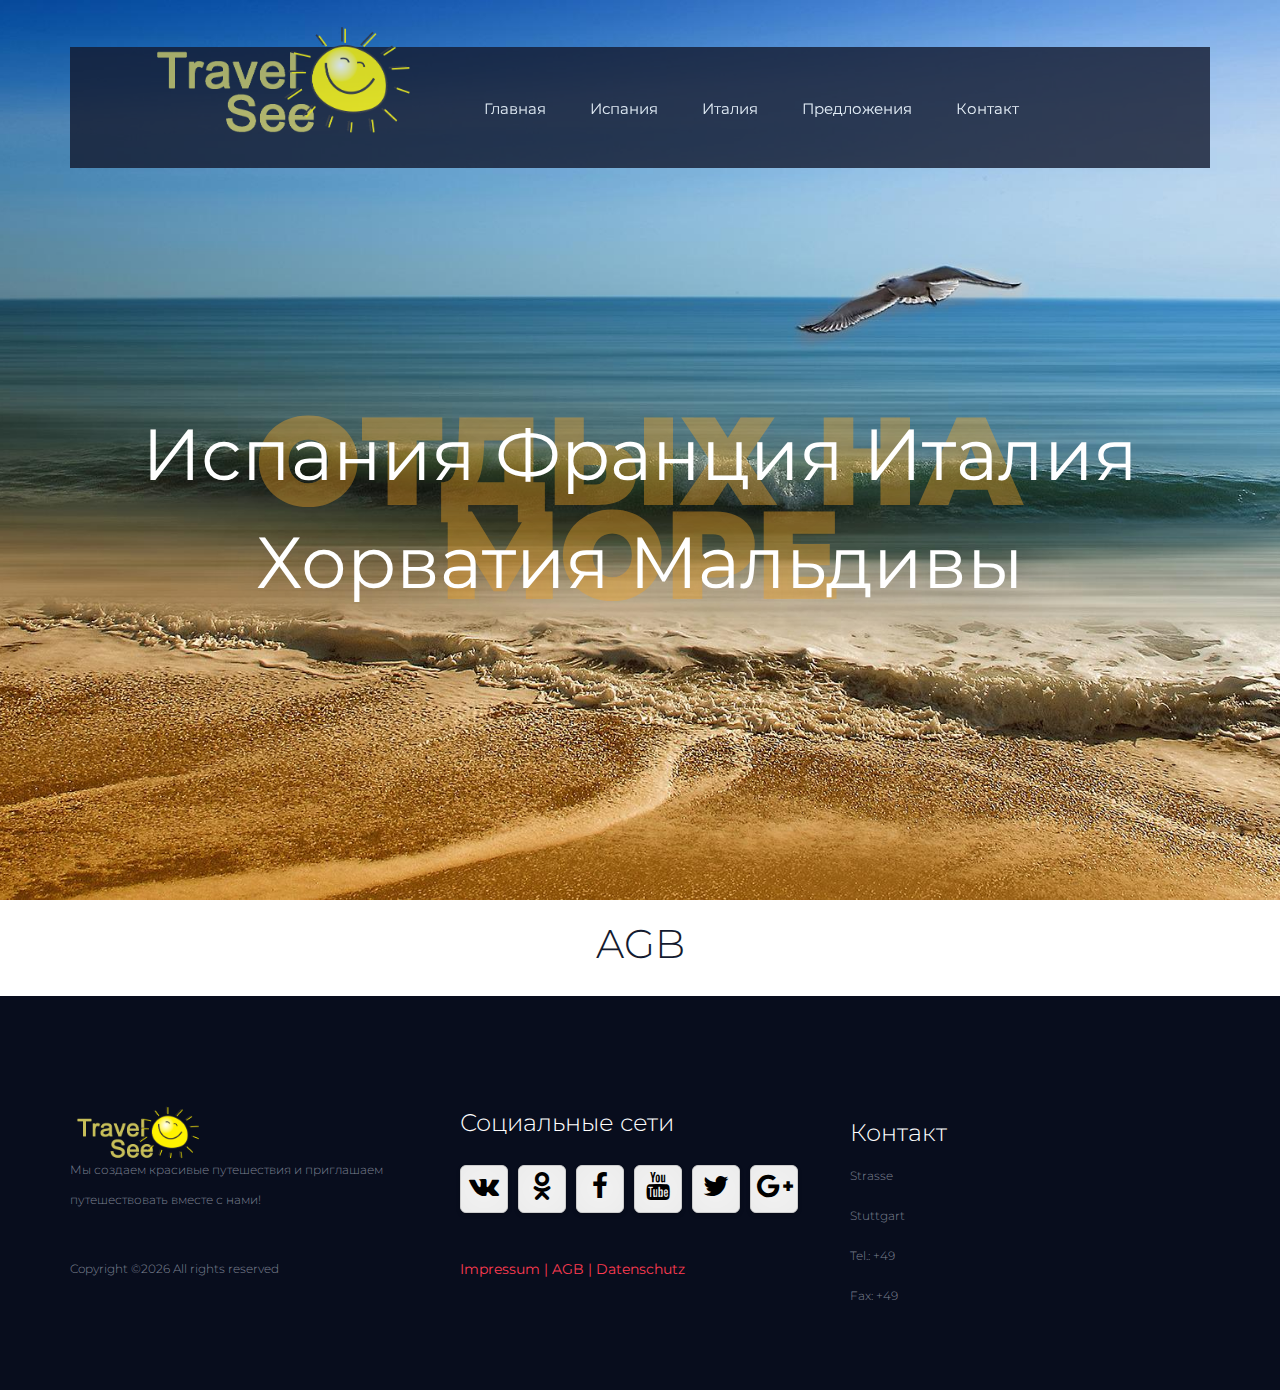
==== commit 16bcf8c8: "Add files via upload" ====
--- a/agb.html
+++ b/agb.html
@@ -154,7 +154,7 @@
                         </div>
 						
                         <div class="social youtube">
-                          <a href="https://www.youtube.com/channel/UC4Go-p20fKa8_7gyLXc47hQ" target="_blank"><i class="fa fa-youtube fa-2x"></i></a>
+                          <a href="https://www.youtube.com/" target="_blank"><i class="fa fa-youtube fa-2x"></i></a>
                         </div>
                         <div class="social twitter">
                           <a href="https://twitter.com/" target="_blank"><i class="fa fa-twitter fa-2x"></i></a>
@@ -174,10 +174,10 @@
 				<div class="col-lg-4 footer_col">
 					<div class="tags footer_tags" id="contaсt">
 						<div class="footer_title">Контакт</div>
-						<div class="footer_about_text">Kaiserstrasse 61</div>
-                        <div class="footer_about_text">60329 Frankfurt</div>
-                        <div class="footer_about_text">Tel.: +49 (0) 69 2566680</div>
-                        <div class="footer_about_text">Fax: +49 (0) 69 25666812</div>					
+						<div class="footer_about_text">Strasse </div>
+                        <div class="footer_about_text">Stuttgart</div>
+                        <div class="footer_about_text">Tel.: +49 </div>
+                        <div class="footer_about_text">Fax: +49 </div>					
 					</div>
 				</div>
 
